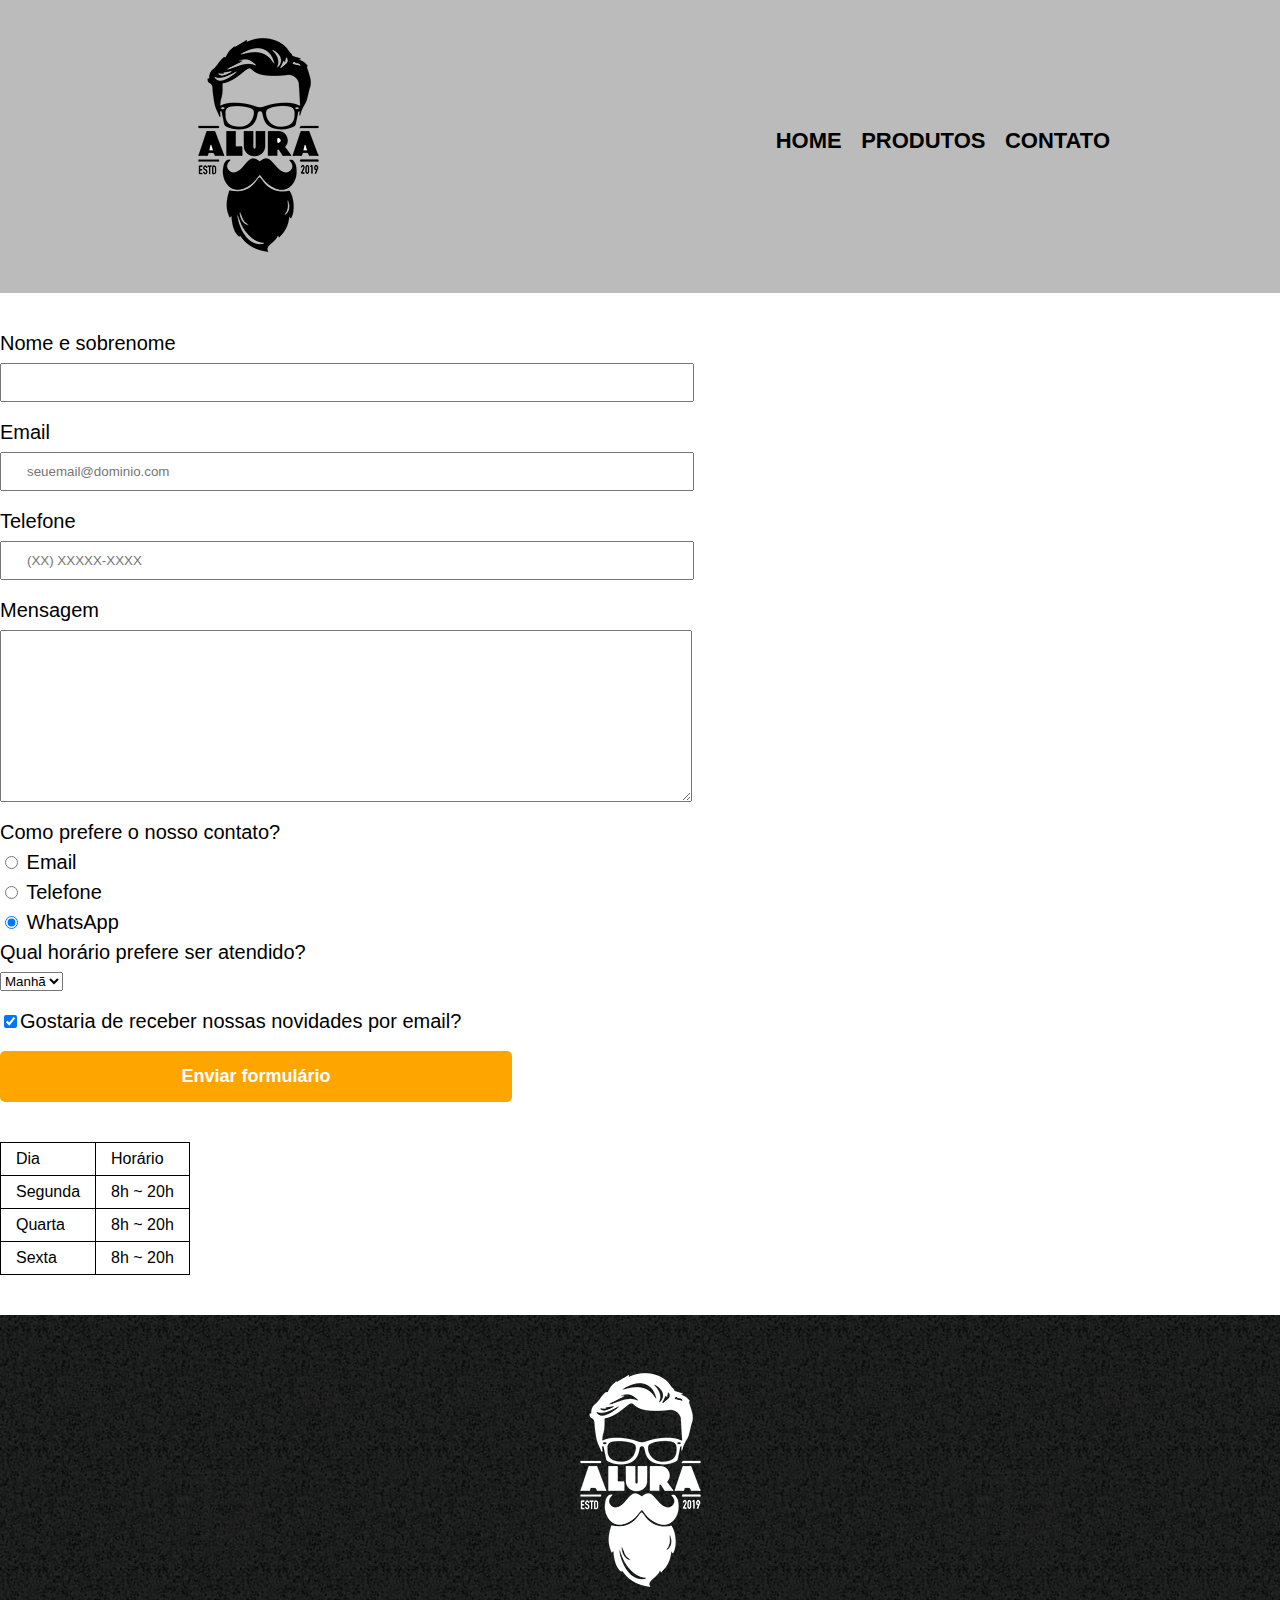
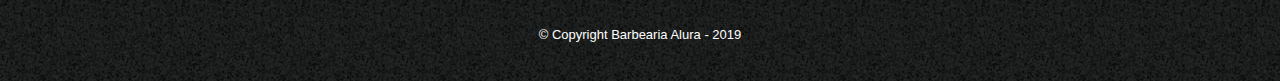
==== contato.html @ 5b25c606 "Add files via upload" ====
<!DOCTYPE html>
<html>
	<head>
		<meta charset="UTF-8">
		<title>Contato - Barbearia Alura</title>

		<link rel="stylesheet" href="reset.css">
		<link rel="stylesheet" href="style.css">
	</head>
	<body>
		<header>
			<div class="caixa">
				<h1><img src="logo.png" alt="Logo da Barbearia Alura"></h1>

				<nav>
					<ul>
						<li><a href="index.html">Home</a></li>
						<li><a href="produtos.html">Produtos</a></li>
						<li><a href="contato.html">Contato</a></li>
					</ul>
				</nav>
			</div>
		</header>

		<main>
			<form>
				<label for="nomesobrenome">Nome e sobrenome</label>
				<input type="text" id="nomesobrenome" class="input-padrao" required>

				<label for="email">Email</label>
				<input type="email" id="email" class="input-padrao" required placeholder="seuemail@dominio.com">

				<label for="telefone">Telefone</label>
				<input type="tel" id="telefone" class="input-padrao" required placeholder="(XX) XXXXX-XXXX">

				<label for="mensagem">Mensagem</label>
				<textarea cols="70" rows="10" id="mensagem" class="input-padrao" required></textarea>

				<fieldset>
					<legend>Como prefere o nosso contato?</legend>
					<label for="radio-email"><input type="radio" name="contato" value="email" id="radio-email"> Email</label>
					
					<label for="radio-telefone"><input type="radio" name="contato" value="telefone" id="radio-telefone"> Telefone</label>
					
					<label for="radio-whatsapp"><input type="radio" name="contato" value="whatsapp" id="radio-whatsapp" checked> WhatsApp</label>
				</fieldset>

				<fieldset>
					<legend>Qual horário prefere ser atendido?</legend>
					<select>
						<option>Manhã</option>
						<option>Tarde</option>
						<option>Noite</option>
					</select>
				</fieldset>

				<label class="checkbox"><input type="checkbox" checked>Gostaria de receber nossas novidades por email?</label>

				<input type="submit" value="Enviar formulário" class="enviar">
			</form>

			<table>
				<tr>
					<td>Dia</td>
					<td>Horário</td>
				</tr>
				<tr>
					<td>Segunda</td>
					<td>8h ~ 20h</td>
				</tr>
				<tr>
					<td>Quarta</td>
					<td>8h ~ 20h</td>
				</tr>
				<tr>
					<td>Sexta</td>
					<td>8h ~ 20h</td>
				</tr>
			</table>
		</main>

		<footer>
			<img src="logo-branco.png" alt="Logo da Barbearia Alura">
			<p class="copyright">&copy; Copyright Barbearia Alura - 2019</p>
		</footer>
	</body>
</html>
---- style.css ----
/* Produtos css */
header {
	background: #BBBBBB;
	padding: 20px 0;
}

.caixa {
	position: relative;
	width: 940px;
	margin: 0 auto;
}

nav {
	position: absolute;
	top: 110px;
	right: 0;
}

nav li {
	display: inline;
	margin: 0 0 0 15px;
}

nav a {
	text-transform: uppercase;
	color: #000000;
	font-weight: bold;
	font-size: 22px;
	text-decoration: none;
}

nav a:hover {
	color: #C78C19;
	text-decoration: underline;
}

.produtos {
	width: 940px;
	margin: 0 auto;
	padding: 50px 0;
}

.produtos li {
	display: inline-block;
	text-align: center;
	width: 30%;
	vertical-align: top;
	margin: 0 1.5%;
	padding: 30px 20px;
	box-sizing: border-box;
	border: 2px solid #000000;
	border-radius: 10px;
}

.produtos li:hover {
	border-color: #C78C19;
}

.produtos li:active {
	border-color: #088C19;	
}

.produtos li:hover h2 {
	font-size: 34px;
}

.produtos h2 {
	font-size: 30px;
	font-weight: bold;
}

.produto-descricao {
	font-size: 18px;
}

.produto-preco {
	font-size: 22px;
	font-weight: bold;
	margin-top: 10px;
}

footer {
	text-align: center;
	background: url("bg.jpg");
	padding: 40px 0;
}

.copyright {
	color: #FFFFFF;
	font-size: 13px;
	margin: 20px 0 0;
}

/* Contato css */
main {
  
	
}

form {
	margin: 40px 0;
}

form label, form legend {
	display:block;
	font-size: 20px;
	margin: 0 0 10px;
}

.input-padrao {
	display: block;
	margin: 0 0 20px;
	padding: 10px 25px;
	width: 50%;
}

.checkbox {
	margin: 20px 0;
}

.enviar {
	width:40%;
	padding: 15px 0;
	background: orange;
	color: white;
	font-weight: bold;
	font-size: 18px;
	border: none;
	border-radius: 5px;
	transition: 1s all;
	cursor: pointer;
}

.enviar:hover {
	background: darkorange;
	transform: scale(1.2);
}

table {
	margin: 20px 0 40px;
}

thead {
	background: #555555;
	color: white;
	font-weight: bold;
}

td, th {
	border: 1px solid #000000;
	padding: 8px 15px;
}

/* css index */ 

body {
  font-family: "Montserrat", sans-serif; 
}

.banner{
  width: 100%;
}

.titulo-principal {
  text-align: center;
  font-size: 2em;
  margin: 0 0 1em;
  clear: left;
}

.principal {
  padding: 3em 0;
  background: #FEFEFE;
  width: 940px;
  margin: 0 auto;
}

.principal p {
  margin: 0 0 1em;
}

.principal strong {
  font-weight: bold;
}

.principal em {
  font-style: italic;
}

.utensilios {
  width: 120px;
  float: left;
  margin: 0 20px 20px 0;
}

.mapa {
  padding: 3em 0;
  background: linear-gradient(#FEFEFE,#888888);
}

.mapa-conteudo {
  width: 940px;
  margin: 0 auto;
}

.mapa p {
  margin: 0 0 2em;
  text-align: center;
}

.beneficios {
  padding: 3em 0;
  background: #888888;
}

.conteudo-bene {
  width: 640px;
  margin: 0 auto;
}

.lista-bene {
  width: 39%;
  display: inline-block;
  vertical-align: top;
}

.itens {
  line-height: 1.5;
}

.itens:before {
  content: "★";
}

.itens:first-child {
  font-weight: bold;
}

.imagem-beneficios {
  width: 60%;
  opacity: 1;
  transition: 400ms;
  box-shadow: 10px 10px 10px 0 #000000;
}
  
.imagem-beneficios:hover {
    opacity: 0.3;
}

.video {
  width: 560px;
  margin: 2em auto;
}

@media screen and (max-width: 480px) {
    .caixa, .principal, .conteudo-beneficios, .mapa-conteudo, .video {
        width: auto;
    }

    h1 {
        text-align: center;
    }

    nav {
        position: static;
    }

    .lista-beneficios, .imagem-beneficios {
        width: 100%;
    }
}
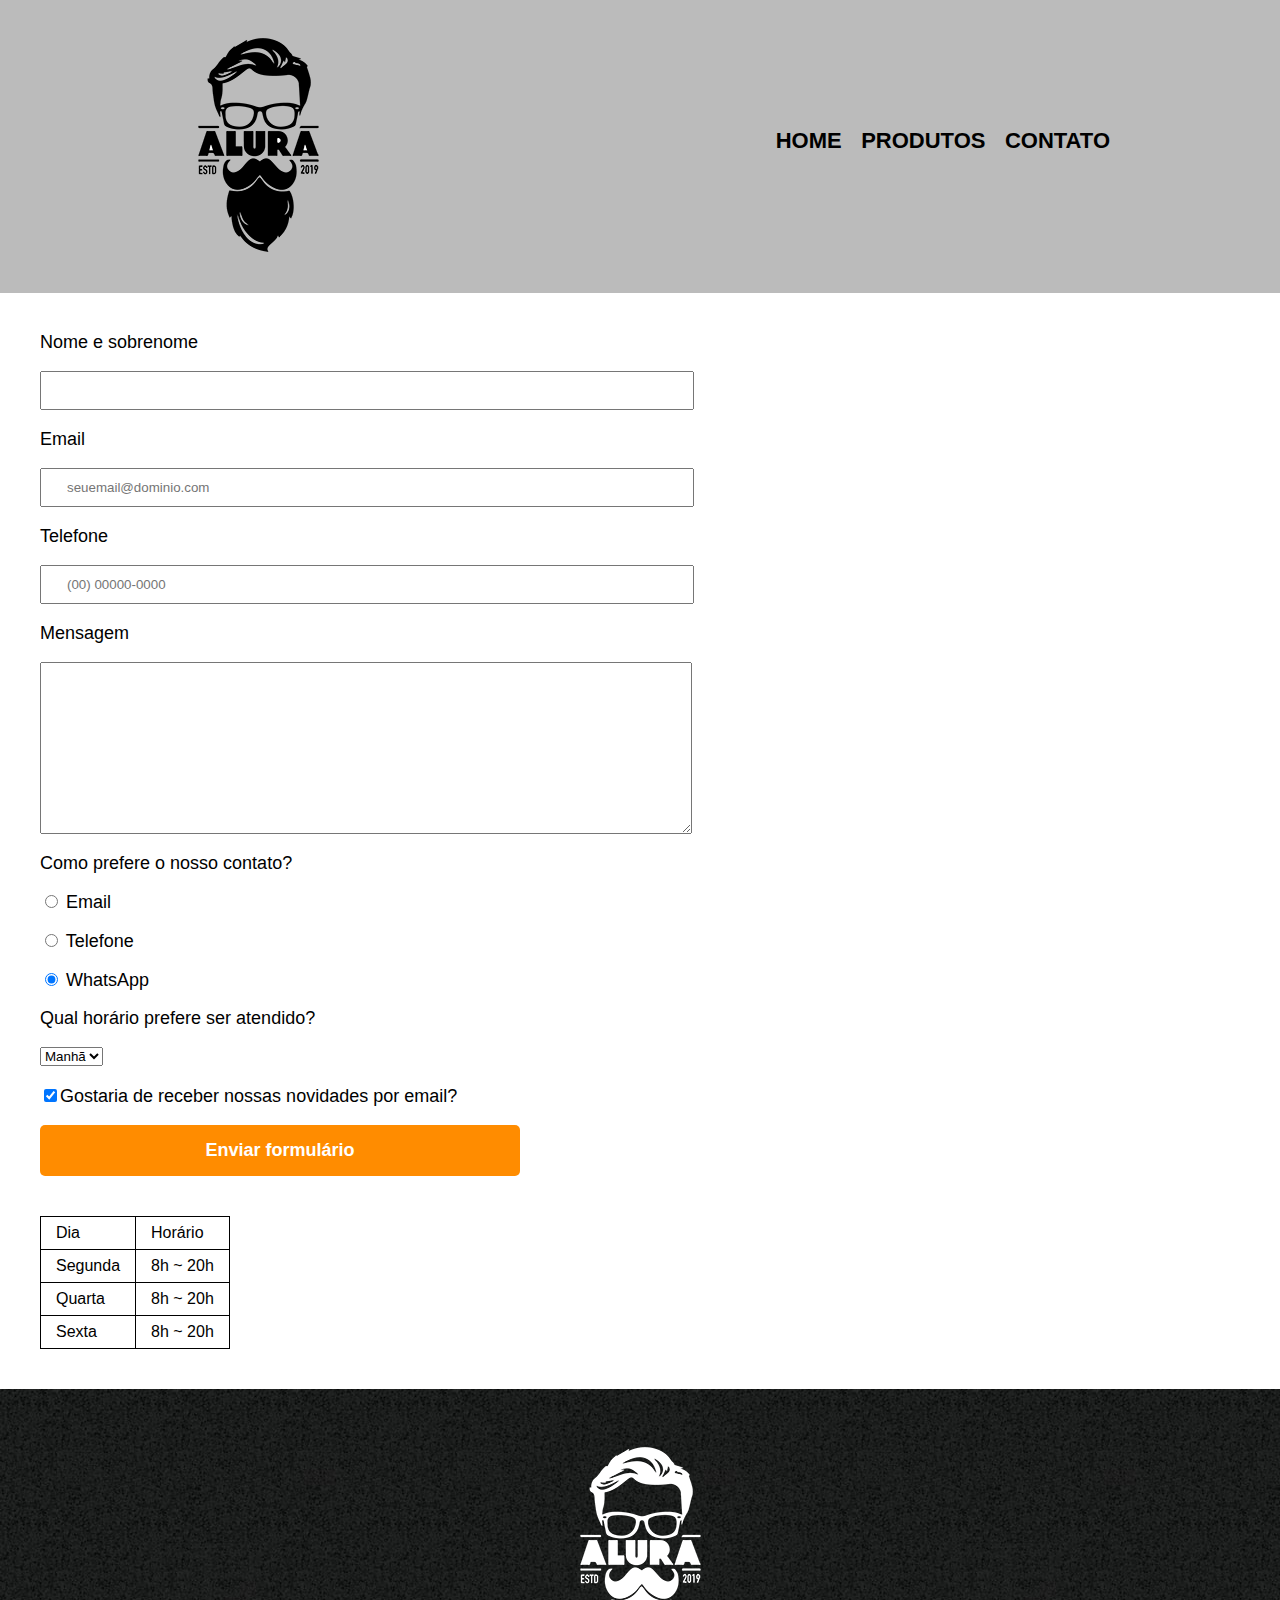
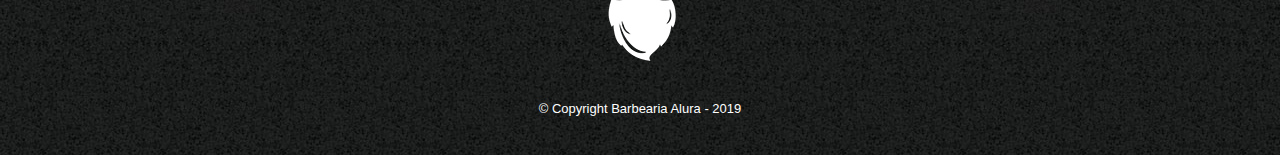
==== commit b4b8a736: "teste 4" ====
--- a/contato.html
+++ b/contato.html
@@ -1,87 +1,86 @@
-<!DOCTYPE html>
-<html>
-	<head>
-		<meta charset="UTF-8">
-		<title>Contato - Barbearia Alura</title>
-
-		<link rel="stylesheet" href="reset.css">
-		<link rel="stylesheet" href="style.css">
-	</head>
-	<body>
-		<header>
-			<div class="caixa">
-				<h1><img src="logo.png" alt="Logo da Barbearia Alura"></h1>
-
-				<nav>
-					<ul>
-						<li><a href="index.html">Home</a></li>
-						<li><a href="produtos.html">Produtos</a></li>
-						<li><a href="contato.html">Contato</a></li>
-					</ul>
-				</nav>
-			</div>
-		</header>
-
-		<main>
-			<form>
-				<label for="nomesobrenome">Nome e sobrenome</label>
-				<input type="text" id="nomesobrenome" class="input-padrao" required>
-
-				<label for="email">Email</label>
-				<input type="email" id="email" class="input-padrao" required placeholder="seuemail@dominio.com">
-
-				<label for="telefone">Telefone</label>
-				<input type="tel" id="telefone" class="input-padrao" required placeholder="(XX) XXXXX-XXXX">
-
-				<label for="mensagem">Mensagem</label>
-				<textarea cols="70" rows="10" id="mensagem" class="input-padrao" required></textarea>
-
-				<fieldset>
-					<legend>Como prefere o nosso contato?</legend>
-					<label for="radio-email"><input type="radio" name="contato" value="email" id="radio-email"> Email</label>
-					
-					<label for="radio-telefone"><input type="radio" name="contato" value="telefone" id="radio-telefone"> Telefone</label>
-					
-					<label for="radio-whatsapp"><input type="radio" name="contato" value="whatsapp" id="radio-whatsapp" checked> WhatsApp</label>
-				</fieldset>
-
-				<fieldset>
-					<legend>Qual horário prefere ser atendido?</legend>
-					<select>
-						<option>Manhã</option>
-						<option>Tarde</option>
-						<option>Noite</option>
-					</select>
-				</fieldset>
-
-				<label class="checkbox"><input type="checkbox" checked>Gostaria de receber nossas novidades por email?</label>
-
-				<input type="submit" value="Enviar formulário" class="enviar">
-			</form>
-
-			<table>
-				<tr>
-					<td>Dia</td>
-					<td>Horário</td>
-				</tr>
-				<tr>
-					<td>Segunda</td>
-					<td>8h ~ 20h</td>
-				</tr>
-				<tr>
-					<td>Quarta</td>
-					<td>8h ~ 20h</td>
-				</tr>
-				<tr>
-					<td>Sexta</td>
-					<td>8h ~ 20h</td>
-				</tr>
-			</table>
-		</main>
-
-		<footer>
-			<img src="logo-branco.png" alt="Logo da Barbearia Alura">
-			<p class="copyright">&copy; Copyright Barbearia Alura - 2019</p>
-		</footer>
-	</body>
-</html>+<!DOCTYPE html>
+<html>
+	<head>
+		<meta charset="UTF-8">
+		<title>Contato - Barbearia Alura</title>
+
+		<link rel="stylesheet" href="reset.css">
+		<link rel="stylesheet" href="style.css">
+	</head>
+	<body>
+		<header>
+			<div class="caixa">
+				<h1><img src="logo.png" alt="Logo da Barbearia Alura"></h1>
+
+				<nav>
+					<ul>
+						<li><a href="index.html">Home</a></li>
+						<li><a href="produtos.html">Produtos</a></li>
+						<li><a href="contato.html">Contato</a></li>
+					</ul>
+				</nav>
+			</div>
+		</header>
+
+		<main>
+			<form>
+				<label for="nomesobrenome">Nome e sobrenome</label>
+				<input type="text" id="nomesobrenome" class="input-padrao" required>
+
+				<label for="email">Email</label>
+				<input type="email" id="email" class="input-padrao" required placeholder="seuemail@dominio.com">
+
+				<label for="telefone">Telefone</label>
+				<input type="tel" id="telefone" class="input-padrao" required placeholder="(00) 00000-0000">
+
+				<label for="mensagem">Mensagem</label>
+				<textarea cols="70" rows="10" id="mensagem" class="input-padrao" required></textarea>
+
+				<fieldset>
+					<legend>Como prefere o nosso contato?</legend>
+					<label for="radio-email"><input type="radio" name="contato" value="email" id="radio-email"> Email</label>
+					
+					<label for="radio-telefone"><input type="radio" name="contato" value="telefone" id="radio-telefone"> Telefone</label>
+					
+					<label for="radio-whatsapp"><input type="radio" name="contato" value="whatsapp" id="radio-whatsapp" checked> WhatsApp</label>
+				</fieldset>
+				<fieldset>
+					<legend>Qual horário prefere ser atendido?</legend>
+					<select>
+						<option>Manhã</option>
+						<option>Tarde</option>
+						<option>Noite</option>
+					</select>
+				</fieldset>
+
+				<label class="checkbox"><input type="checkbox" checked>Gostaria de receber nossas novidades por email?</label>
+
+				<input type="submit" value="Enviar formulário" class="enviar">
+			</form>
+
+			<table>
+				<tr>
+					<td>Dia</td>
+					<td>Horário</td>
+				</tr>
+				<tr>
+					<td>Segunda</td>
+					<td>8h ~ 20h</td>
+				</tr>
+				<tr>
+					<td>Quarta</td>
+					<td>8h ~ 20h</td>
+				</tr>
+				<tr>
+					<td>Sexta</td>
+					<td>8h ~ 20h</td>
+				</tr>
+			</table>
+		</main>
+
+		<footer>
+			<img src="logo-branco.png" alt="Logo da Barbearia Alura">
+			<p class="copyright">&copy; Copyright Barbearia Alura - 2019</p>
+		</footer>
+	</body>
+</html>
--- a/style.css
+++ b/style.css
@@ -1,271 +1,268 @@
-/* Produtos css */
-header {
-	background: #BBBBBB;
-	padding: 20px 0;
-}
-
-.caixa {
-	position: relative;
-	width: 940px;
-	margin: 0 auto;
-}
-
-nav {
-	position: absolute;
-	top: 110px;
-	right: 0;
-}
-
-nav li {
-	display: inline;
-	margin: 0 0 0 15px;
-}
-
-nav a {
-	text-transform: uppercase;
-	color: #000000;
-	font-weight: bold;
-	font-size: 22px;
-	text-decoration: none;
-}
-
-nav a:hover {
-	color: #C78C19;
-	text-decoration: underline;
-}
-
-.produtos {
-	width: 940px;
-	margin: 0 auto;
-	padding: 50px 0;
-}
-
-.produtos li {
-	display: inline-block;
-	text-align: center;
-	width: 30%;
-	vertical-align: top;
-	margin: 0 1.5%;
-	padding: 30px 20px;
-	box-sizing: border-box;
-	border: 2px solid #000000;
-	border-radius: 10px;
-}
-
-.produtos li:hover {
-	border-color: #C78C19;
-}
-
-.produtos li:active {
-	border-color: #088C19;	
-}
-
-.produtos li:hover h2 {
-	font-size: 34px;
-}
-
-.produtos h2 {
-	font-size: 30px;
-	font-weight: bold;
-}
-
-.produto-descricao {
-	font-size: 18px;
-}
-
-.produto-preco {
-	font-size: 22px;
-	font-weight: bold;
-	margin-top: 10px;
-}
-
-footer {
-	text-align: center;
-	background: url("bg.jpg");
-	padding: 40px 0;
-}
-
-.copyright {
-	color: #FFFFFF;
-	font-size: 13px;
-	margin: 20px 0 0;
-}
-
-/* Contato css */
-main {
-  
-	
-}
-
-form {
-	margin: 40px 0;
-}
-
-form label, form legend {
-	display:block;
-	font-size: 20px;
-	margin: 0 0 10px;
-}
-
-.input-padrao {
-	display: block;
-	margin: 0 0 20px;
-	padding: 10px 25px;
-	width: 50%;
-}
-
-.checkbox {
-	margin: 20px 0;
-}
-
-.enviar {
-	width:40%;
-	padding: 15px 0;
-	background: orange;
-	color: white;
-	font-weight: bold;
-	font-size: 18px;
-	border: none;
-	border-radius: 5px;
-	transition: 1s all;
-	cursor: pointer;
-}
-
-.enviar:hover {
-	background: darkorange;
-	transform: scale(1.2);
-}
-
-table {
-	margin: 20px 0 40px;
-}
-
-thead {
-	background: #555555;
-	color: white;
-	font-weight: bold;
-}
-
-td, th {
-	border: 1px solid #000000;
-	padding: 8px 15px;
-}
-
-/* css index */ 
-
-body {
-  font-family: "Montserrat", sans-serif; 
-}
-
-.banner{
-  width: 100%;
-}
-
-.titulo-principal {
-  text-align: center;
-  font-size: 2em;
-  margin: 0 0 1em;
-  clear: left;
-}
-
-.principal {
-  padding: 3em 0;
-  background: #FEFEFE;
-  width: 940px;
-  margin: 0 auto;
-}
-
-.principal p {
-  margin: 0 0 1em;
-}
-
-.principal strong {
-  font-weight: bold;
-}
-
-.principal em {
-  font-style: italic;
-}
-
-.utensilios {
-  width: 120px;
-  float: left;
-  margin: 0 20px 20px 0;
-}
-
-.mapa {
-  padding: 3em 0;
-  background: linear-gradient(#FEFEFE,#888888);
-}
-
-.mapa-conteudo {
-  width: 940px;
-  margin: 0 auto;
-}
-
-.mapa p {
-  margin: 0 0 2em;
-  text-align: center;
-}
-
-.beneficios {
-  padding: 3em 0;
-  background: #888888;
-}
-
-.conteudo-bene {
-  width: 640px;
-  margin: 0 auto;
-}
-
-.lista-bene {
-  width: 39%;
-  display: inline-block;
-  vertical-align: top;
-}
-
-.itens {
-  line-height: 1.5;
-}
-
-.itens:before {
-  content: "★";
-}
-
-.itens:first-child {
-  font-weight: bold;
-}
-
-.imagem-beneficios {
-  width: 60%;
-  opacity: 1;
-  transition: 400ms;
-  box-shadow: 10px 10px 10px 0 #000000;
-}
-  
-.imagem-beneficios:hover {
-    opacity: 0.3;
-}
-
-.video {
-  width: 560px;
-  margin: 2em auto;
-}
-
-@media screen and (max-width: 480px) {
-    .caixa, .principal, .conteudo-beneficios, .mapa-conteudo, .video {
-        width: auto;
-    }
-
-    h1 {
-        text-align: center;
-    }
-
-    nav {
-        position: static;
-    }
-
-    .lista-beneficios, .imagem-beneficios {
-        width: 100%;
-    }
-}+/* Produtos css */
+header {
+	background: #BBBBBB;
+	padding: 20px 0;
+}
+
+.caixa {
+	position: relative;
+	width: 940px;
+	margin: 0 auto;
+}
+
+nav {
+	position: absolute;
+	top: 110px;
+	right: 0;
+}
+
+nav li {
+	display: inline;
+	margin: 0 0 0 15px;
+}
+
+nav a {
+	text-transform: uppercase;
+	color: #000000;
+	font-weight: bold;
+	font-size: 22px;
+	text-decoration: none;
+}
+
+nav a:hover {
+	color: #C78C19;
+	text-decoration: underline;
+}
+
+.produtos {
+	width: 940px;
+	margin: 0 auto;
+	padding: 50px 0;
+}
+
+.produtos li {
+	display: inline-block;
+	text-align: center;
+	width: 30%;
+	vertical-align: top;
+	margin: 0 1.5%;
+	padding: 30px 20px;
+	box-sizing: border-box;
+	border: 2px solid #000000;
+	border-radius: 10px;
+}
+
+.produtos li:hover {
+	border-color: #C78C19;
+}
+
+.produtos li:active {
+	border-color: #088C19;	
+}
+
+.produtos li:hover h2 {
+	font-size: 34px;
+}
+
+.produtos h2 {
+	font-size: 30px;
+	font-weight: bold;
+}
+
+.produto-descricao {
+	font-size: 18px;
+}
+
+.produto-preco {
+	font-size: 22px;
+	font-weight: bold;
+	margin-top: 10px;
+}
+
+footer {
+	text-align: center;
+	background: url("bg.jpg");
+	padding: 40px 0;
+}
+
+.copyright {
+	color: #FFFFFF;
+	font-size: 13px;
+	margin: 20px 0 0;
+}
+
+/* Contato css */
+
+
+form {
+	margin: 40px 40px;
+}
+
+form label, form legend {
+	display:block;
+	font-size: 18px;
+	margin: 0px 0px 20px;
+}
+
+.input-padrao {
+	display: block;
+	margin: 0 0 20px;
+	padding: 10px 25px;
+	width: 50%;
+}
+
+.checkbox {
+	margin: 20px 0;
+}
+
+.enviar {
+	width:40%;
+	padding: 15px 0;
+	background: darkorange;
+	color: white;
+	font-weight: bold;
+	font-size: 18px;
+	border: none;
+	border-radius: 5px;
+	transition: 1s all;
+	cursor: pointer;
+}
+
+.enviar:hover {
+	background: #F3A300;
+	transform: scale(1.2);
+}
+
+table {
+	margin: 40px 40px;
+}
+
+thead {
+	background: #555555;
+	color: white;
+	font-weight: bold;
+}
+
+td, th {
+	border: 1px solid #000000;
+	padding: 8px 15px;
+}
+
+/* css index */ 
+
+body {
+  font-family: "Montserrat", sans-serif; 
+}
+
+.banner{
+  width: 100%;
+}
+
+.titulo-principal {
+  text-align: center;
+  font-size: 2em;
+  margin: 0 0 1em;
+  clear: left;
+}
+
+.principal {
+  padding: 3em 0;
+  background: #FEFEFE;
+  width: 940px;
+  margin: 0 auto;
+}
+
+.principal p {
+  margin: 0 0 1em;
+}
+
+.principal strong {
+  font-weight: bold;
+}
+
+.principal em {
+  font-style: italic;
+}
+
+.utensilios {
+  width: 120px;
+  float: left;
+  margin: 0 20px 20px 0;
+}
+
+.mapa {
+  padding: 3em 0;
+  background: linear-gradient(#FEFEFE,#888888);
+}
+
+.mapa-conteudo {
+  width: 940px;
+  margin: 0 auto;
+}
+
+.mapa p {
+  margin: 0 0 2em;
+  text-align: center;
+}
+
+.beneficios {
+  padding: 3em 0;
+  background: #888888;
+}
+
+.conteudo-bene {
+  width: 640px;
+  margin: 0 auto;
+}
+
+.lista-bene {
+  width: 39%;
+  display: inline-block;
+  vertical-align: top;
+}
+
+.itens {
+  line-height: 1.5;
+}
+
+.itens:before {
+  content: "★";
+}
+
+.itens:first-child {
+  font-weight: bold;
+}
+
+.imagem-beneficios {
+  width: 60%;
+  opacity: 1;
+  transition: 400ms;
+  box-shadow: 10px 10px 10px 0 #000000;
+}
+  
+.imagem-beneficios:hover {
+    opacity: 0.3;
+}
+
+.video {
+  width: 560px;
+  margin: 2em auto;
+}
+
+@media screen and (max-width: 480px) {
+    .caixa, .principal, .conteudo-beneficios, .mapa-conteudo, .video {
+        width: auto;
+    }
+
+    h1 {
+        text-align: center;
+    }
+
+    nav {
+        position: static;
+    }
+
+    .lista-beneficios, .imagem-beneficios {
+        width: 100%;
+    }
+}
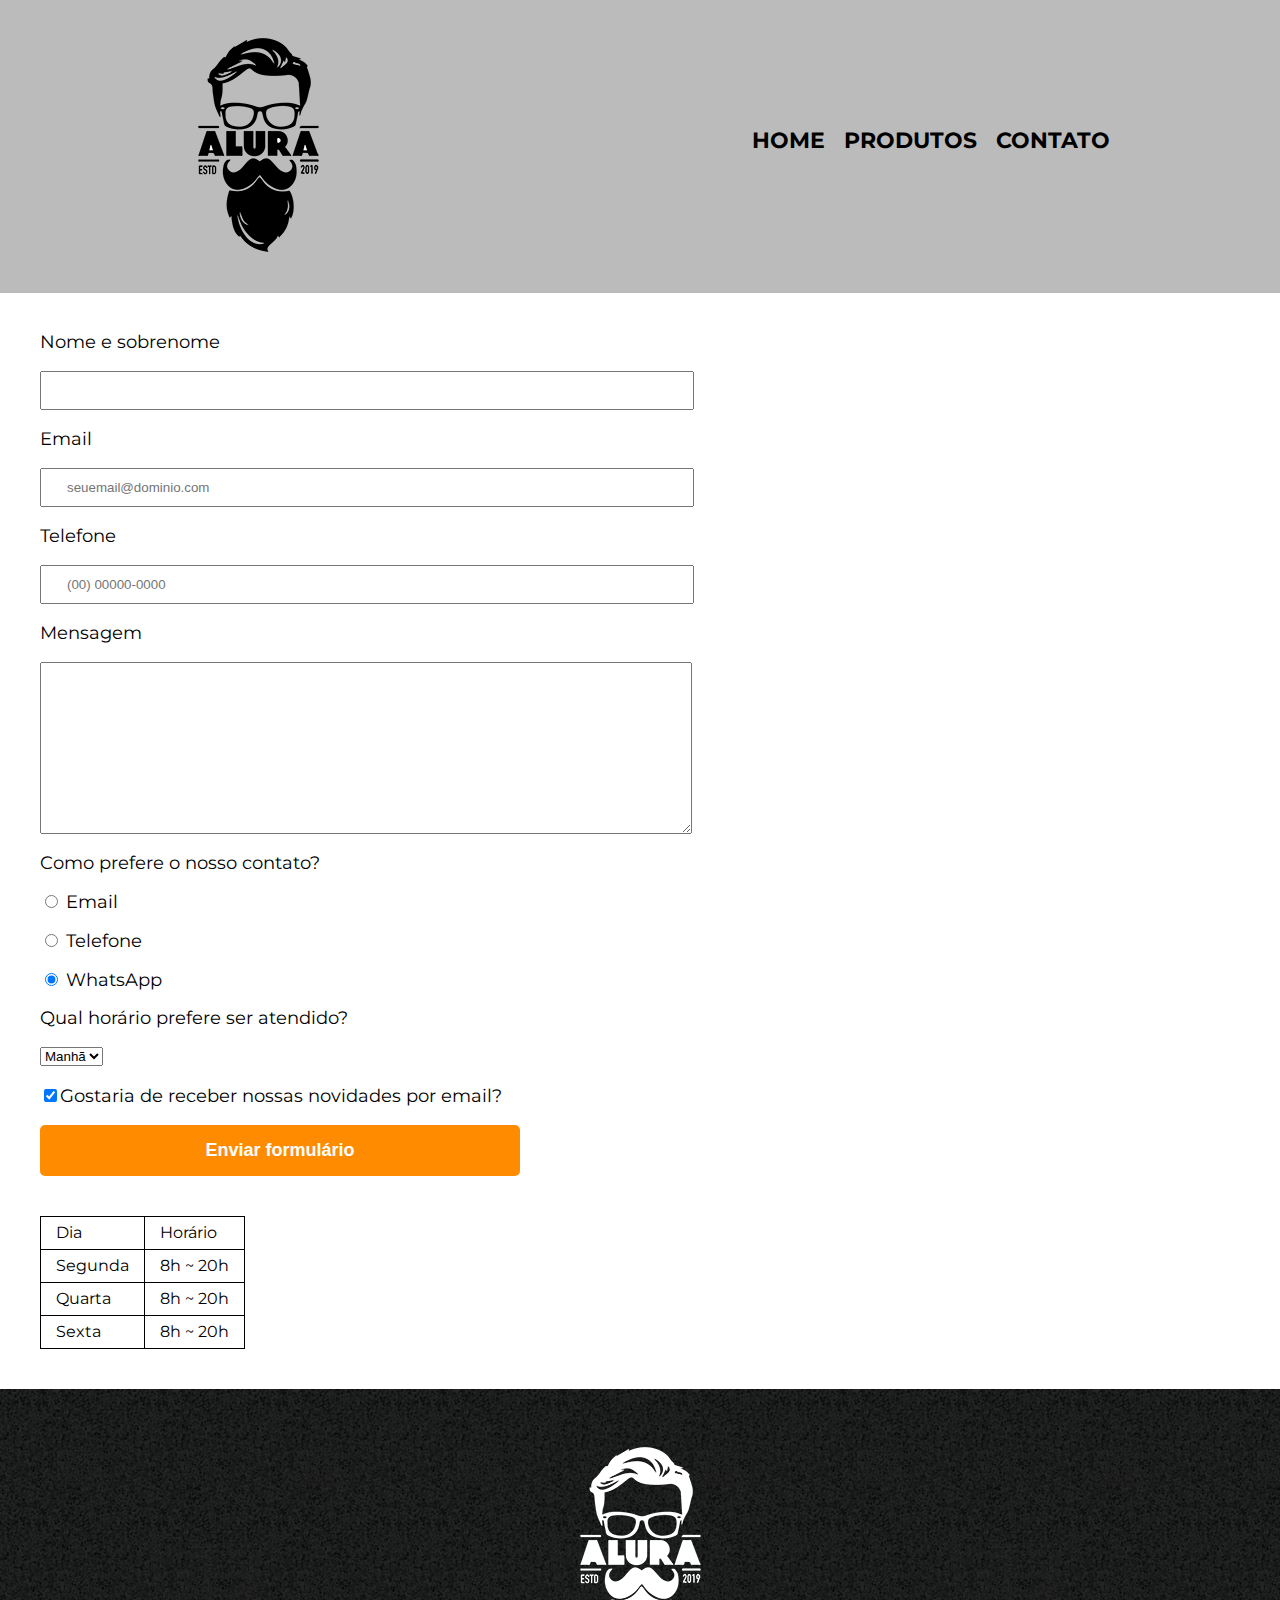
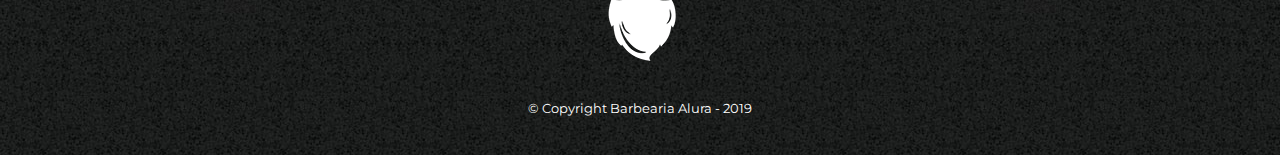
==== commit e680a3e1: "indoo" ====
--- a/contato.html
+++ b/contato.html
@@ -4,13 +4,14 @@
 		<meta charset="UTF-8">
 		<title>Contato - Barbearia Alura</title>
 
-		<link rel="stylesheet" href="reset.css">
-		<link rel="stylesheet" href="style.css">
+		<link rel="stylesheet" href="./CSS/reset.css">
+		<link rel="stylesheet" href="./CSS/style.css">
+		 <link href="https://fonts.googleapis.com/css?family=Montserrat&display=swap" rel="stylesheet">
 	</head>
 	<body>
 		<header>
 			<div class="caixa">
-				<h1><img src="logo.png" alt="Logo da Barbearia Alura"></h1>
+				<h1><img src="./IMG/logo.png" alt="Logo da Barbearia Alura"></h1>
 
 				<nav>
 					<ul>
@@ -79,7 +80,7 @@
 		</main>
 
 		<footer>
-			<img src="logo-branco.png" alt="Logo da Barbearia Alura">
+			<img src="../IMG/logo-branco.png" alt="Logo da Barbearia Alura">
 			<p class="copyright">&copy; Copyright Barbearia Alura - 2019</p>
 		</footer>
 	</body>
--- a/CSS/style.css
+++ b/CSS/style.css
@@ -0,0 +1,294 @@
+/* Produtos css */
+header {
+	background: #BBBBBB;
+	padding: 20px 0;
+}
+
+.caixa {
+	position: relative;
+	width: 940px;
+	margin: 0 auto;
+}
+
+nav {
+	position: absolute;
+	top: 110px;
+	right: 0;
+}
+
+nav li {
+	display: inline;
+	margin: 0 0 0 15px;
+}
+
+nav a {
+	text-transform: uppercase;
+	color: #000000;
+	font-weight: bold;
+	font-size: 22px;
+	text-decoration: none;
+}
+
+nav a:hover {
+	color: #C78C19;
+	text-decoration: underline;
+}
+
+.produtos {
+	width: 940px;
+	margin: 0 auto;
+	padding: 50px 0;
+}
+
+.produtos li {
+	display: inline-block;
+	text-align: center;
+	width: 30%;
+	vertical-align: top;
+	margin: 0 1.5%;
+	padding: 30px 20px;
+	box-sizing: border-box;
+	border: 2px solid #000000;
+	border-radius: 10px;
+}
+
+.produtos li:hover {
+	border-color: #C78C19;
+}
+
+.produtos li:active {
+	border-color: #088C19;	
+}
+
+.produtos li:hover h2 {
+	font-size: 40px;
+}
+
+.produtos h2 {
+	font-size: 30px;
+	font-weight: bold;
+}
+
+.produto-descricao {
+	font-size: 18px;
+}
+
+.produto-preco {
+	font-size: 22px;
+	font-weight: bold;
+	margin-top: 10px;
+}
+
+footer {
+	text-align: center;
+	background: url("../IMG/bg.jpg");
+	padding: 40px 0;
+}
+
+.copyright {
+	color: #FFFFFF;
+	font-size: 13px;
+	margin: 20px 0 0;
+}
+
+/* Contato css */
+
+
+form {
+	margin: 40px 40px;
+}
+
+form label, form legend {
+	display:block;
+	font-size: 18px;
+	margin: 0px 0px 20px;
+}
+
+.input-padrao {
+	display: block;
+	margin: 0 0 20px;
+	padding: 10px 25px;
+	width: 50%;
+}
+
+.checkbox {
+	margin: 20px 0;
+}
+
+.enviar {
+	width:40%;
+	padding: 15px 0;
+	background: darkorange;
+	color: white;
+	font-weight: bold;
+	font-size: 18px;
+	border: none;
+	border-radius: 5px;
+	transition: 1s all;
+	cursor: pointer;
+}
+
+.enviar:hover {
+	background: orange;
+	transform: scale(1.2);
+}
+
+table {
+	margin: 40px 40px;
+}
+
+thead {
+	background: #555555;
+	color: white;
+	font-weight: bold;
+}
+
+td, th {
+	border: 1px solid #000000;
+	padding: 8px 15px;
+}
+
+
+
+
+
+
+/* css index */ 
+
+body {
+  font-family: "Montserrat", sans-serif; 
+}
+
+.banner{
+  width: 100%;
+}
+
+.titulo-principal {
+  text-align: center;
+  font-size: 2em;
+  margin: 0 0 1em;
+  clear: left;
+}
+
+.principal {
+  padding: 3em 0;
+  background: #FEFEFE;
+  width: 940px;
+  margin: 0 auto;
+}
+
+.principal p {
+  margin: 0 0 1em;
+}
+
+.principal strong {
+  font-weight: bold;
+}
+
+.principal em {
+  font-style: italic;
+}
+
+.utensilios {
+  width: 120px;
+  float: left;
+  margin: 0 20px 20px 0;
+}
+
+.mapa {
+  padding: 3em 0;
+  background: linear-gradient(#FEFEFE,#888888);
+}
+
+.mapa-conteudo {
+  width: 940px;
+  margin: 0 auto;
+}
+
+.mapa p {
+  margin: 0 0 2em;
+  text-align: center;
+}
+
+.beneficios {
+  padding: 3em 0;
+  background: #888888;
+}
+
+.conteudo-bene {
+  width: 640px;
+  margin: 0 auto;
+}
+
+.lista-bene {
+  width: 39%;
+  display: inline-block;
+  vertical-align: top;
+}
+
+.itens {
+  line-height: 1.5;
+}
+
+.itens:before {
+  content: "★";
+}
+
+
+.imagem-beneficios {
+  width: 60%;
+  opacity: 1;
+  transition: 400ms;
+  box-shadow: 10px 10px 10px 0 #000000;
+}
+  
+.imagem-beneficios:hover {
+    opacity: 0.3;
+}
+
+.video {
+  width: 560px;
+  margin: 2em auto;
+}
+
+@media screen and (max-width: 480px) {
+    .caixa, .principal, .conteudo-bene, .mapa-conteudo, .video, .produtos {
+        width: auto;
+        padding: 5px
+    }
+
+   .lista-bene {
+      display: block;
+      width: auto;
+      
+   }
+   
+   .itens {
+      margin-left: 25%;
+      padding: 4px
+   }
+
+    h1 {
+        text-align: center;
+    }
+
+    nav {
+        position: static;
+        text-align: center
+    }
+
+    .imagem-beneficios {
+        width: 80%;
+        margin: 40px 20px 20px 40px;
+    }
+    
+    .produtos li {
+       display: block;
+       width: 70%;
+       margin: 15%
+    }
+     
+    form {
+       width: 80%;
+    }
+}
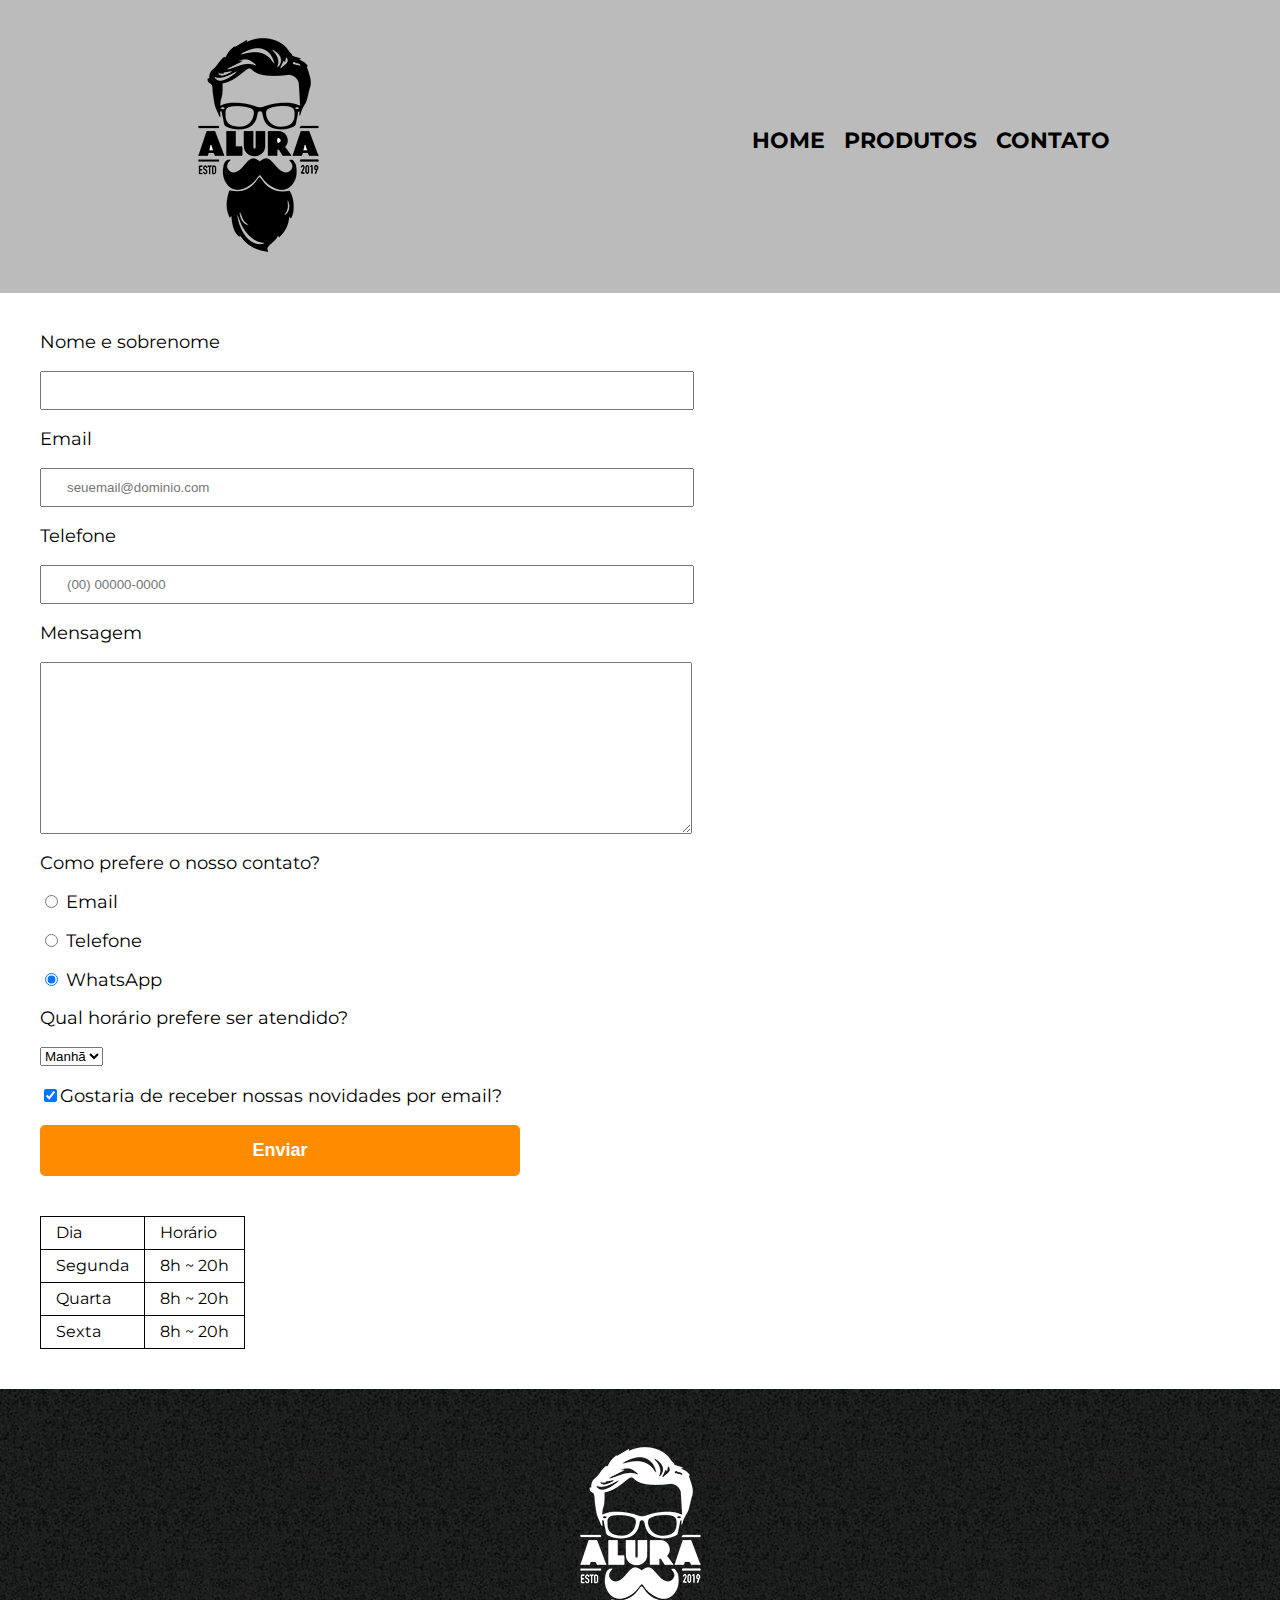
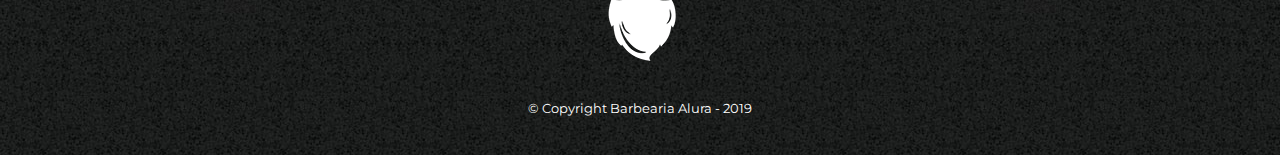
==== commit b6023258: "gyctf" ====
--- a/contato.html
+++ b/contato.html
@@ -2,6 +2,7 @@
 <html>
 	<head>
 		<meta charset="UTF-8">
+      <meta name="viewport" content="width=device-width">
 		<title>Contato - Barbearia Alura</title>
 
 		<link rel="stylesheet" href="./CSS/reset.css">
@@ -56,7 +57,7 @@
 
 				<label class="checkbox"><input type="checkbox" checked>Gostaria de receber nossas novidades por email?</label>
 
-				<input type="submit" value="Enviar formulário" class="enviar">
+				<input type="submit" value="Enviar" class="enviar">
 			</form>
 
 			<table>
@@ -80,7 +81,7 @@
 		</main>
 
 		<footer>
-			<img src="../IMG/logo-branco.png" alt="Logo da Barbearia Alura">
+			<img src="./IMG/logo-branco.png" alt="Logo da Barbearia Alura">
 			<p class="copyright">&copy; Copyright Barbearia Alura - 2019</p>
 		</footer>
 	</body>
--- a/CSS/style.css
+++ b/CSS/style.css
@@ -1,4 +1,107 @@
+/* css index */ 
+
+body {
+  font-family: "Montserrat", sans-serif; 
+}
+
+.banner{
+  width: 100%;
+}
+
+.titulo-principal {
+  text-align: center;
+  font-size: 2em;
+  margin: 0 0 1em;
+  clear: left;
+}
+
+.principal {
+  padding: 3em 0;
+  background: #FEFEFE;
+  width: 940px;
+  margin: 0 auto;
+}
+
+.principal p {
+  margin: 0 0 1em;
+}
+
+.principal strong {
+  font-weight: bold;
+}
+
+.principal em {
+  font-style: italic;
+}
+
+.utensilios {
+  width: 120px;
+  float: left;
+  margin: 0 20px 20px 0;
+}
+
+.mapa {
+  padding: 3em 0;
+  background: linear-gradient(#FEFEFE,#888888);
+}
+
+.mapa-conteudo {
+  width: 940px;
+  margin: 0 auto;
+}
+
+.mapa p {
+  margin: 0 0 2em;
+  text-align: center;
+}
+
+.beneficios {
+  padding: 3em 0;
+  background: #888888;
+}
+
+.conteudo-bene {
+  width: 640px;
+  margin: 0 auto;
+}
+
+.lista-bene {
+  width: 39%;
+  display: inline-block;
+  vertical-align: top;
+}
+
+.itens {
+  line-height: 1.5;
+}
+
+.itens:before {
+  content: "★";
+}
+
+
+.imagem-beneficios {
+  width: 60%;
+  opacity: 1;
+  transition: 400ms;
+  box-shadow: 10px 10px 10px 0 #000000;
+}
+  
+.imagem-beneficios:hover {
+    opacity: 0.3;
+}
+
+.video {
+  width: 560px;
+  margin: 2em auto;
+}
+
+
+
+
+
 /* Produtos css */
+
 header {
 	background: #BBBBBB;
 	padding: 20px 0;
@@ -91,7 +194,10 @@
 	margin: 20px 0 0;
 }
 
-/* Contato css */
+
+
+
+/* Contato css */ 
 
 
 form {
@@ -149,107 +255,8 @@
 }
 
 
-
-
-
-
-/* css index */ 
-
-body {
-  font-family: "Montserrat", sans-serif; 
-}
-
-.banner{
-  width: 100%;
-}
-
-.titulo-principal {
-  text-align: center;
-  font-size: 2em;
-  margin: 0 0 1em;
-  clear: left;
-}
-
-.principal {
-  padding: 3em 0;
-  background: #FEFEFE;
-  width: 940px;
-  margin: 0 auto;
-}
-
-.principal p {
-  margin: 0 0 1em;
-}
-
-.principal strong {
-  font-weight: bold;
-}
-
-.principal em {
-  font-style: italic;
-}
-
-.utensilios {
-  width: 120px;
-  float: left;
-  margin: 0 20px 20px 0;
-}
-
-.mapa {
-  padding: 3em 0;
-  background: linear-gradient(#FEFEFE,#888888);
-}
-
-.mapa-conteudo {
-  width: 940px;
-  margin: 0 auto;
-}
-
-.mapa p {
-  margin: 0 0 2em;
-  text-align: center;
-}
-
-.beneficios {
-  padding: 3em 0;
-  background: #888888;
-}
-
-.conteudo-bene {
-  width: 640px;
-  margin: 0 auto;
-}
-
-.lista-bene {
-  width: 39%;
-  display: inline-block;
-  vertical-align: top;
-}
-
-.itens {
-  line-height: 1.5;
-}
-
-.itens:before {
-  content: "★";
-}
-
-
-.imagem-beneficios {
-  width: 60%;
-  opacity: 1;
-  transition: 400ms;
-  box-shadow: 10px 10px 10px 0 #000000;
-}
-  
-.imagem-beneficios:hover {
-    opacity: 0.3;
-}
-
-.video {
-  width: 560px;
-  margin: 2em auto;
-}
+/* responsivo móvel */ 
+
 
 @media screen and (max-width: 480px) {
     .caixa, .principal, .conteudo-bene, .mapa-conteudo, .video, .produtos {
@@ -289,6 +296,8 @@
     }
      
     form {
-       width: 80%;
-    }
-}
+       width: 90%;
+    }
+    
+    
+}
